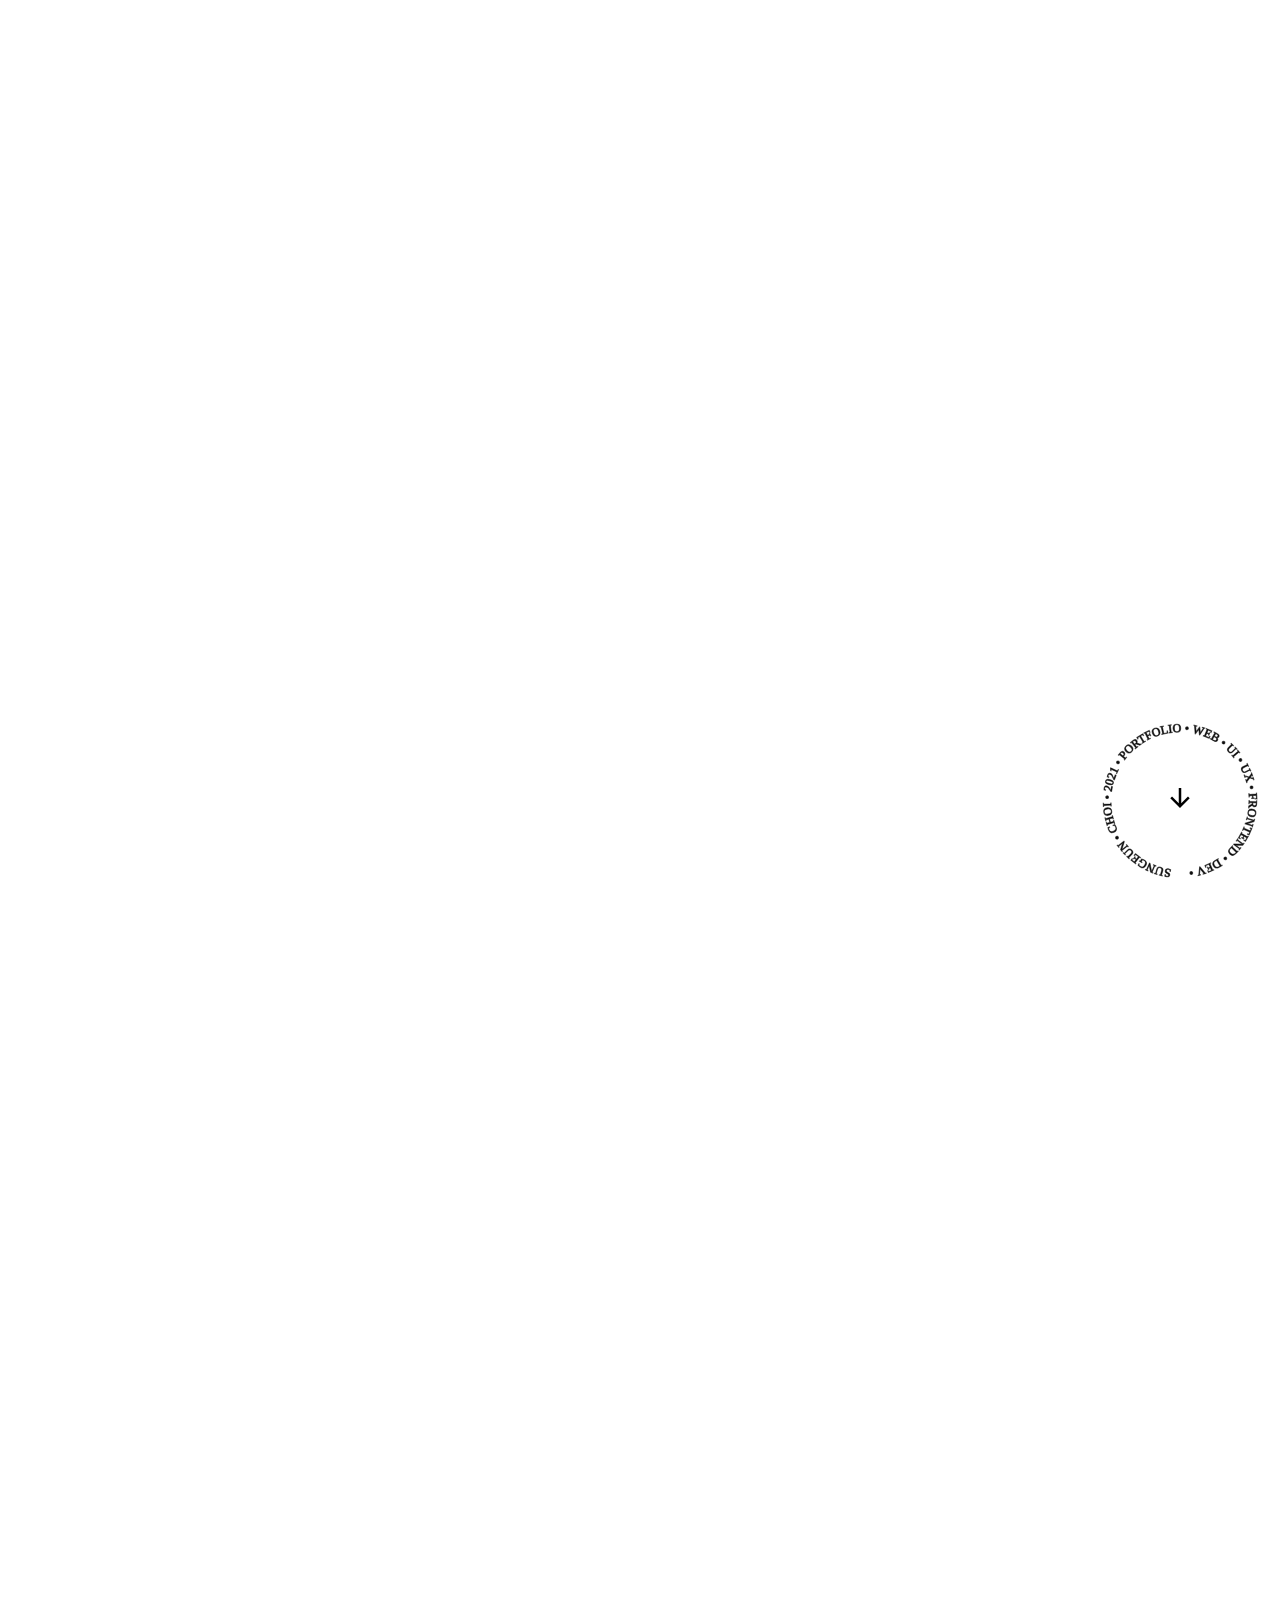
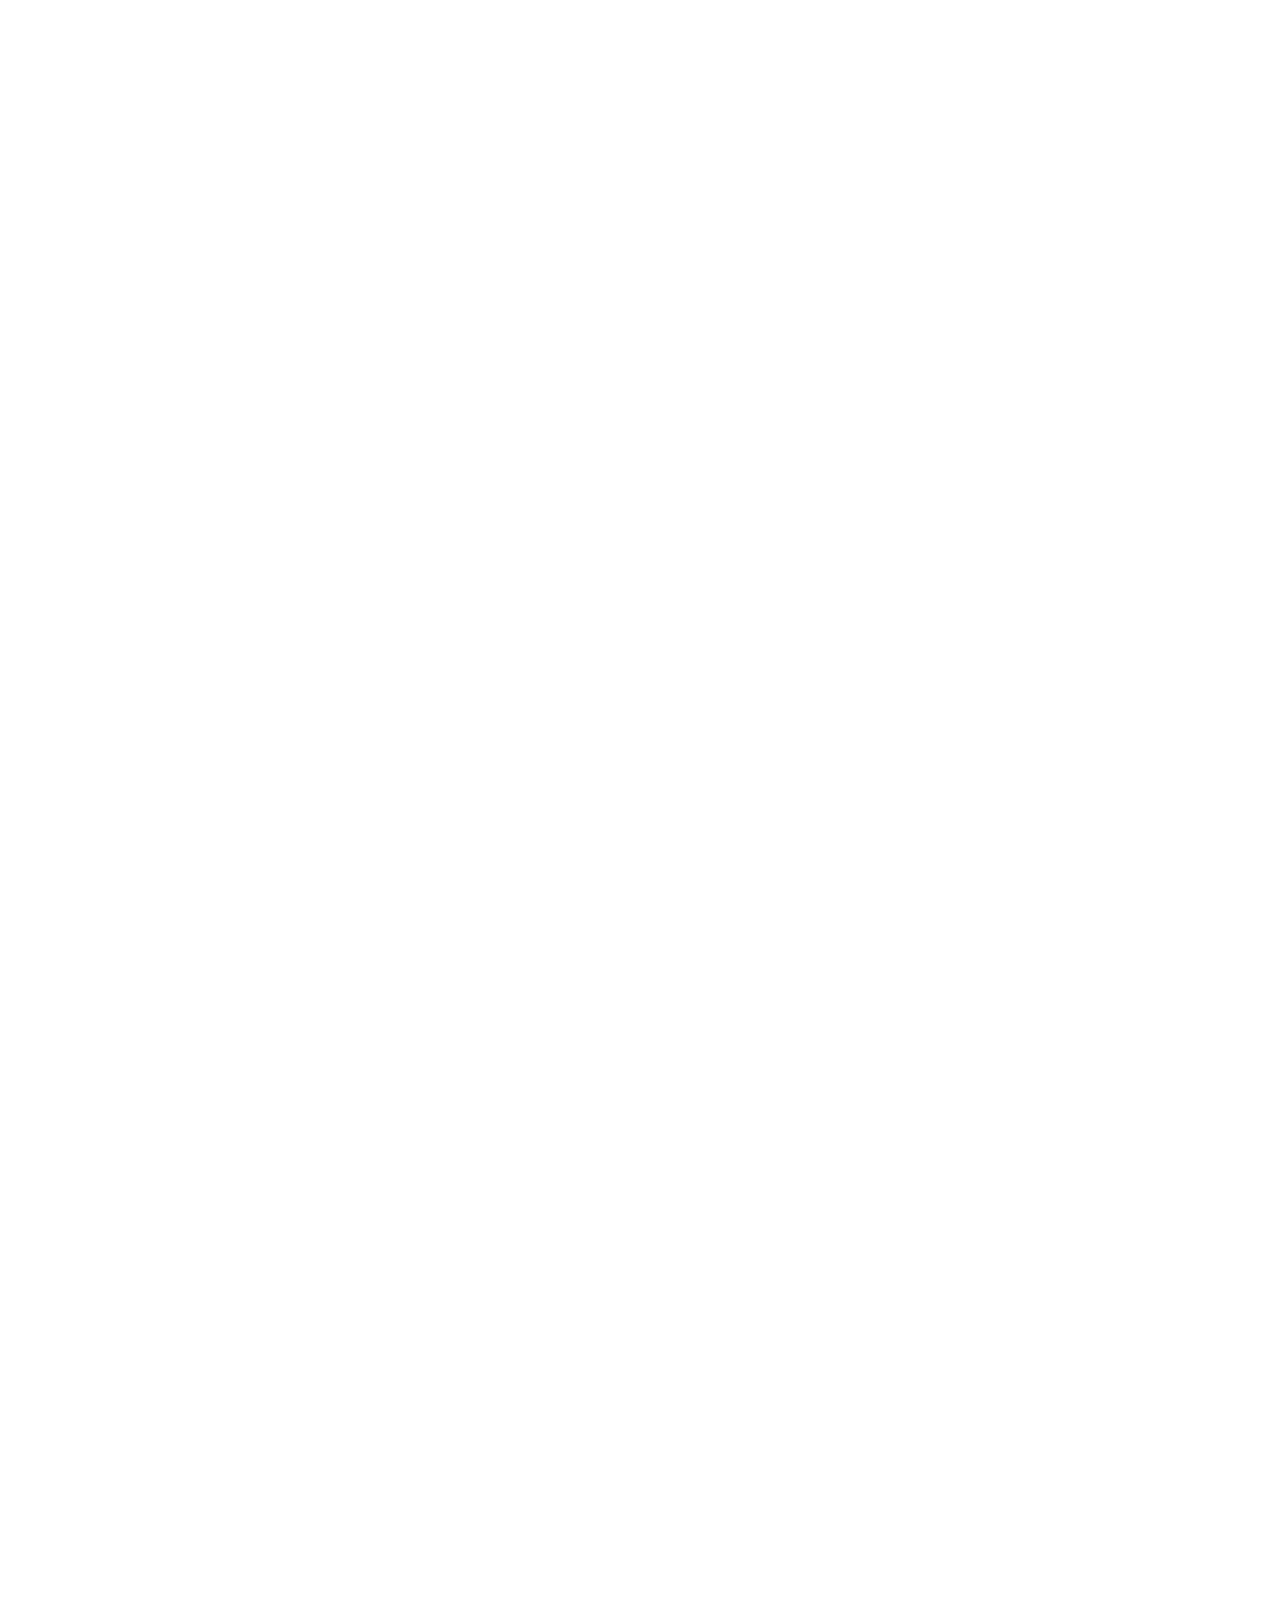
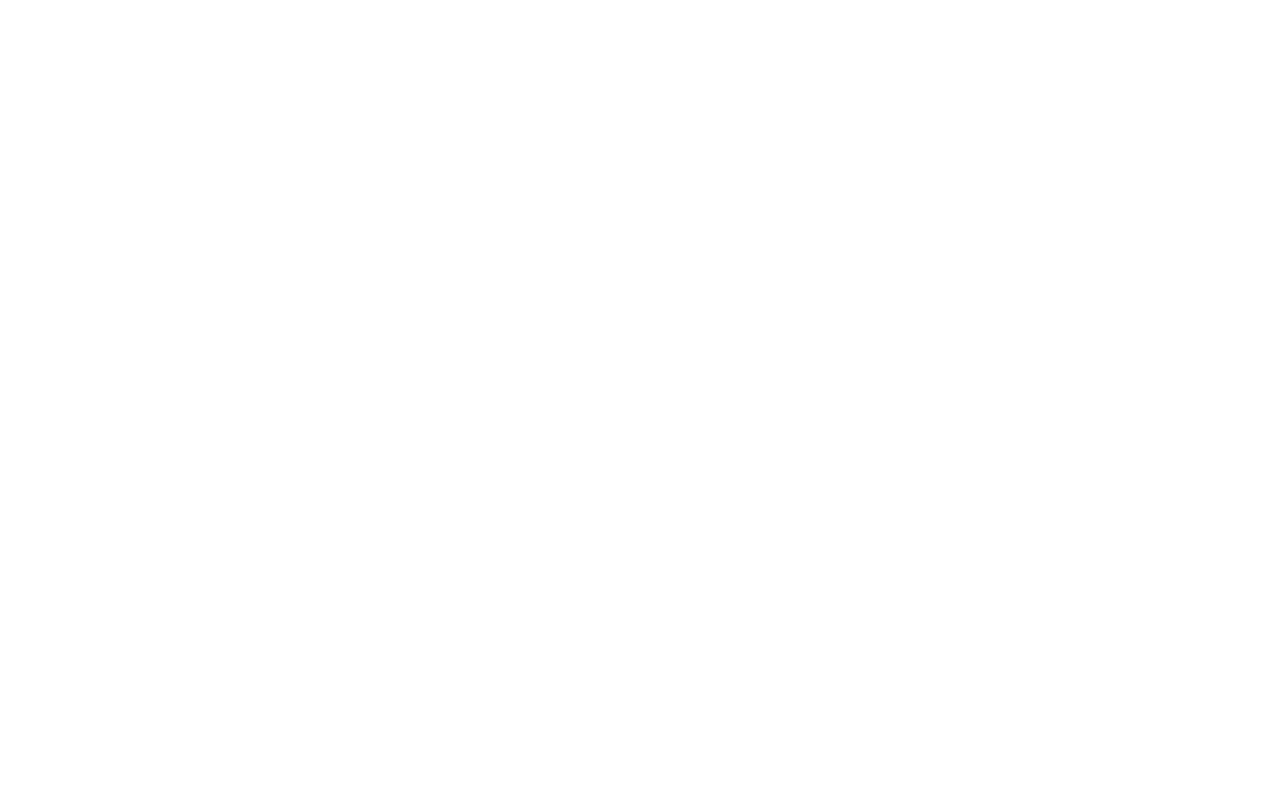
==== index.html @ 1bdd335a "밑에돌아가는화살표만" ====
<!DOCTYPE html>
<html>
    <head>
        <meta charset="UTF-8" />
        <meta name="viewport" content="width=device-width, initial-scale=1.0" />
        <title>SUNG EUN</title>
        <link rel="stylesheet" href="css/style.css" />
        <script src="https://code.jquery.com/jquery-3.4.1.js"></script>
        <script src="js/circletype.min.js"></script>
    </head>
    <body>
        <div class="circle-scroll">
            <div class="circular-text">
                <span id="rotated">
                    SUNGEUN • CHOI • 2021 • PORTFOLIO • WEB • UI • UX • FRONTEND
                    • DEV •</span>
            </div>
            <div class="arrow">
                <img class="arrow-down" src="img/arrow-down-line.svg">
            </div>
        </div>
        
    </body>
    <script>
        const circleType = new CircleType(
            document.getElementById("rotated")
        ).radius(80);

        $(window).scroll(function() {
            var offset = $(window).scrollTop();
            offset = offset * 0.4;

            $(".circular-text").css({
                "-moz-transform": "rotate(" + offset + "deg)",
                "-webkit-transform": "rotate(" + offset + "deg)",
                "-o-transform": "rotate(" + offset + "deg)",
                "-ms-transform": "rotate(" + offset + "deg)",
                transform: "rotate(" + offset + "deg)"
            });
        });
    </script>
</html>
---- css/style.css ----
html,
body {
    margin: 0;
    padding: 0;
    width: 100%;
    min-height: 4000px;
    background: #ffffff;
}

.circle-scroll {
    position: fixed;
    display: flex;
    align-items: center;
    justify-content: center;
    padding: 0;
    box-sizing: border-box;
    bottom: 20px;
    right: 70px;
}

.circular-text {
    /* transform: translate(-50%, -50%); */
    color: rgba(14, 14, 14, 1);
    font-size: 12px;
    font-family: "";
    transition: 0.7s ease-out;
    -webkit-text-stroke: 1px rgba(0, 0, 0, 0.6);
}


.arrow-down {
    position: relative;
    left: -50%;
    width: 30px;
}
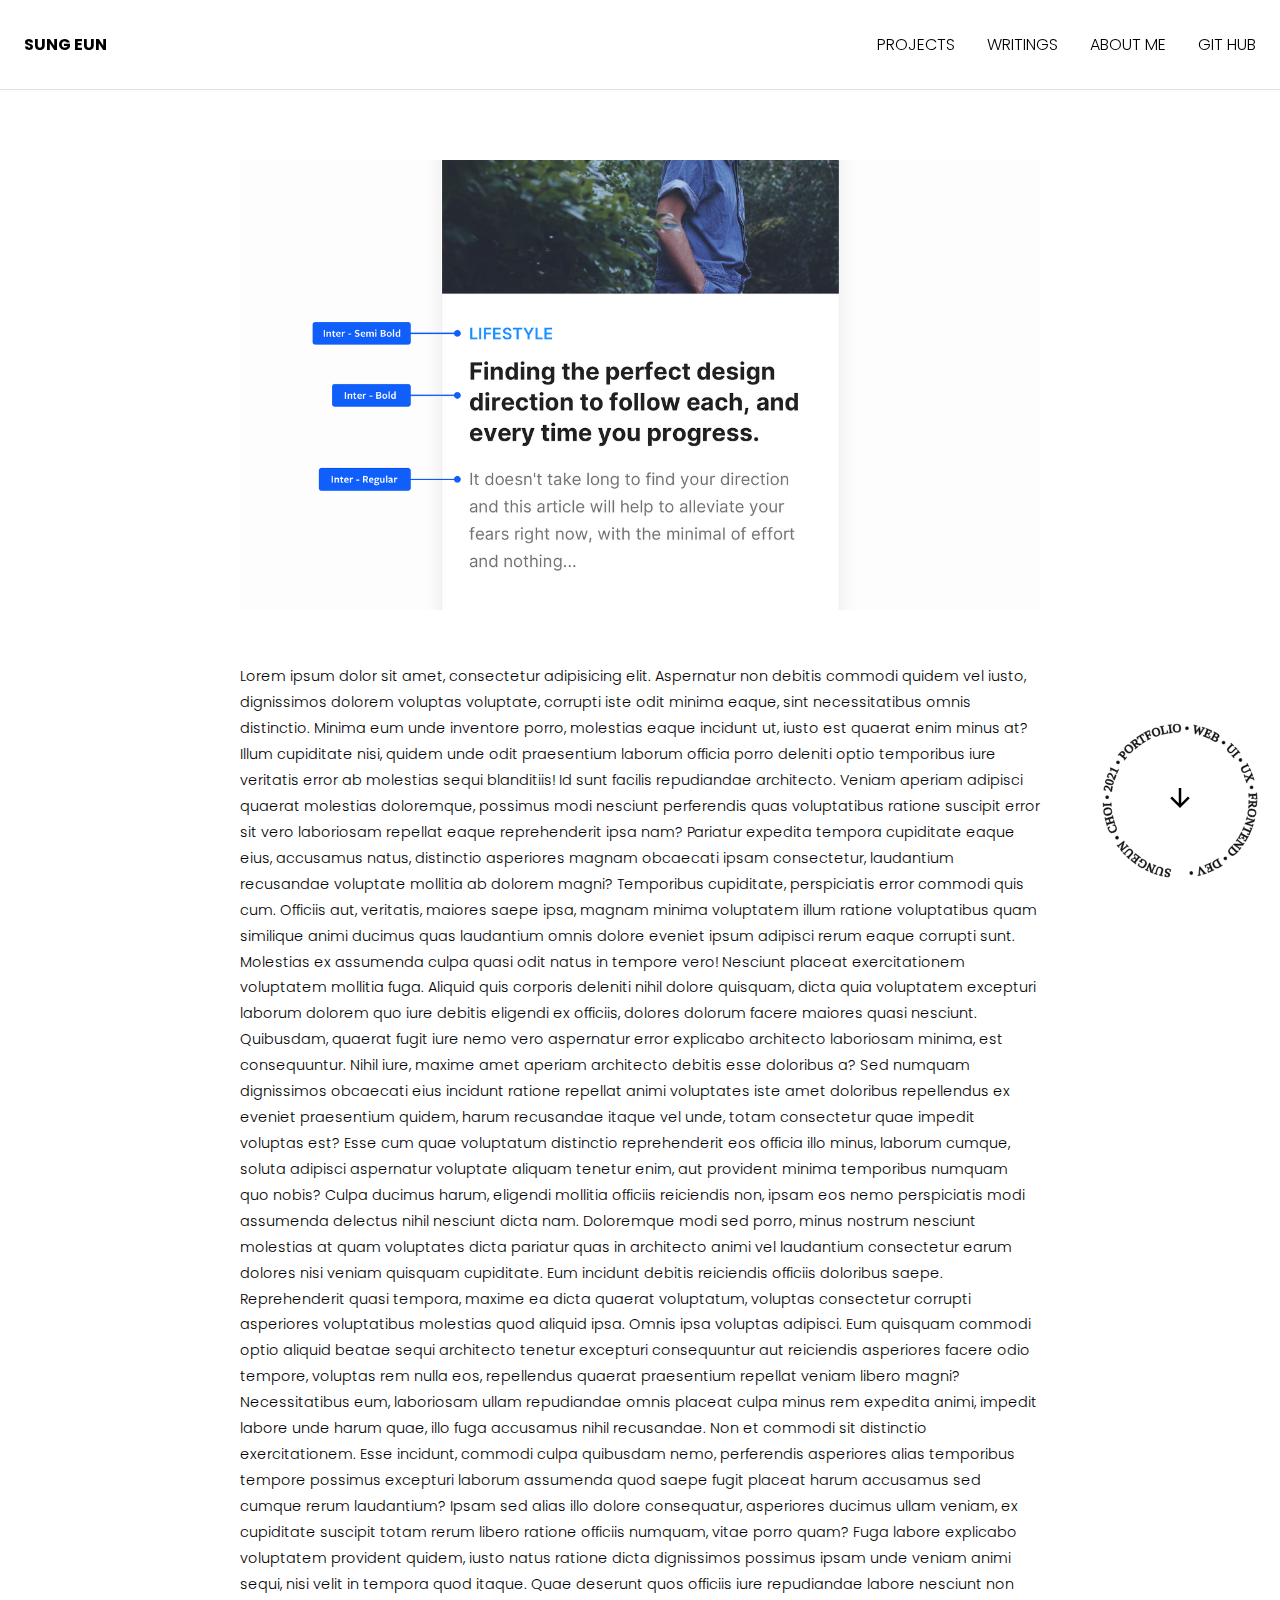
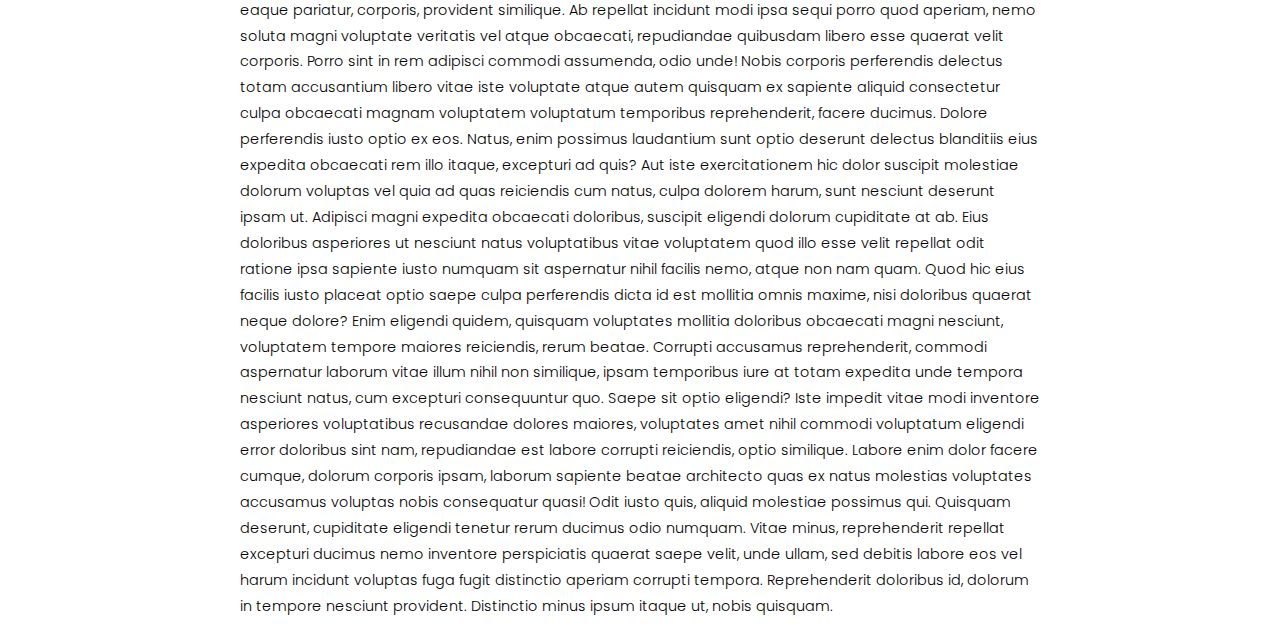
==== commit a8331cd1: "프로그래스바, js밖으로 빼기, navigation만들기" ====
--- a/index.html
+++ b/index.html
@@ -5,10 +5,39 @@
         <meta name="viewport" content="width=device-width, initial-scale=1.0" />
         <title>SUNG EUN</title>
         <link rel="stylesheet" href="css/style.css" />
+        <script src="js/circletype.min.js"></script>
         <script src="https://code.jquery.com/jquery-3.4.1.js"></script>
-        <script src="js/circletype.min.js"></script>
+        <link rel="preconnect" href="https://fonts.gstatic.com">
+        <link href="https://fonts.googleapis.com/css2?family=Noto+Sans+KR:wght@100;300;400;500;700;900&family=Poppins:wght@100;200;300;400;500;600;700;800&display=swap" rel="stylesheet">
     </head>
     <body>
+        <header class="header-nav">
+            <div class="nav-wrapper">
+                <nav class="main-nav">
+                    <div class="name-logo en">
+                        <p>SUNG EUN</p>
+                    </div>
+                    <ul class="nav-list en">
+                        <li>PROJECTS</li>
+                        <!-- <li>RESUME</li> -->
+                        <li>WRITINGS</li>
+                        <li>ABOUT ME</li>
+                        <li>GIT HUB</li>
+                    </ul>
+                </nav>
+            </div>
+            <div class="progress-container">
+                <div class="progress-bar" id="myBar"></div>
+            </div>
+        </header>  
+        
+
+        <div class="body-display-wrapper">
+            <img width="100%" src="img/Untitled.png">
+            <br><br><br>
+            <p class="en">Lorem ipsum dolor sit amet, consectetur adipisicing elit. Aspernatur non debitis commodi quidem vel iusto, dignissimos dolorem voluptas voluptate, corrupti iste odit minima eaque, sint necessitatibus omnis distinctio. Minima eum unde inventore porro, molestias eaque incidunt ut, iusto est quaerat enim minus at? Illum cupiditate nisi, quidem unde odit praesentium laborum officia porro deleniti optio temporibus iure veritatis error ab molestias sequi blanditiis! Id sunt facilis repudiandae architecto. Veniam aperiam adipisci quaerat molestias doloremque, possimus modi nesciunt perferendis quas voluptatibus ratione suscipit error sit vero laboriosam repellat eaque reprehenderit ipsa nam? Pariatur expedita tempora cupiditate eaque eius, accusamus natus, distinctio asperiores magnam obcaecati ipsam consectetur, laudantium recusandae voluptate mollitia ab dolorem magni? Temporibus cupiditate, perspiciatis error commodi quis cum. Officiis aut, veritatis, maiores saepe ipsa, magnam minima voluptatem illum ratione voluptatibus quam similique animi ducimus quas laudantium omnis dolore eveniet ipsum adipisci rerum eaque corrupti sunt. Molestias ex assumenda culpa quasi odit natus in tempore vero! Nesciunt placeat exercitationem voluptatem mollitia fuga. Aliquid quis corporis deleniti nihil dolore quisquam, dicta quia voluptatem excepturi laborum dolorem quo iure debitis eligendi ex officiis, dolores dolorum facere maiores quasi nesciunt. Quibusdam, quaerat fugit iure nemo vero aspernatur error explicabo architecto laboriosam minima, est consequuntur. Nihil iure, maxime amet aperiam architecto debitis esse doloribus a? Sed numquam dignissimos obcaecati eius incidunt ratione repellat animi voluptates iste amet doloribus repellendus ex eveniet praesentium quidem, harum recusandae itaque vel unde, totam consectetur quae impedit voluptas est? Esse cum quae voluptatum distinctio reprehenderit eos officia illo minus, laborum cumque, soluta adipisci aspernatur voluptate aliquam tenetur enim, aut provident minima temporibus numquam quo nobis? Culpa ducimus harum, eligendi mollitia officiis reiciendis non, ipsam eos nemo perspiciatis modi assumenda delectus nihil nesciunt dicta nam. Doloremque modi sed porro, minus nostrum nesciunt molestias at quam voluptates dicta pariatur quas in architecto animi vel laudantium consectetur earum dolores nisi veniam quisquam cupiditate. Eum incidunt debitis reiciendis officiis doloribus saepe. Reprehenderit quasi tempora, maxime ea dicta quaerat voluptatum, voluptas consectetur corrupti asperiores voluptatibus molestias quod aliquid ipsa. Omnis ipsa voluptas adipisci. Eum quisquam commodi optio aliquid beatae sequi architecto tenetur excepturi consequuntur aut reiciendis asperiores facere odio tempore, voluptas rem nulla eos, repellendus quaerat praesentium repellat veniam libero magni? Necessitatibus eum, laboriosam ullam repudiandae omnis placeat culpa minus rem expedita animi, impedit labore unde harum quae, illo fuga accusamus nihil recusandae. Non et commodi sit distinctio exercitationem. Esse incidunt, commodi culpa quibusdam nemo, perferendis asperiores alias temporibus tempore possimus excepturi laborum assumenda quod saepe fugit placeat harum accusamus sed cumque rerum laudantium? Ipsam sed alias illo dolore consequatur, asperiores ducimus ullam veniam, ex cupiditate suscipit totam rerum libero ratione officiis numquam, vitae porro quam? Fuga labore explicabo voluptatem provident quidem, iusto natus ratione dicta dignissimos possimus ipsam unde veniam animi sequi, nisi velit in tempora quod itaque. Quae deserunt quos officiis iure repudiandae labore nesciunt non eaque pariatur, corporis, provident similique. Ab repellat incidunt modi ipsa sequi porro quod aperiam, nemo soluta magni voluptate veritatis vel atque obcaecati, repudiandae quibusdam libero esse quaerat velit corporis. Porro sint in rem adipisci commodi assumenda, odio unde! Nobis corporis perferendis delectus totam accusantium libero vitae iste voluptate atque autem quisquam ex sapiente aliquid consectetur culpa obcaecati magnam voluptatem voluptatum temporibus reprehenderit, facere ducimus. Dolore perferendis iusto optio ex eos. Natus, enim possimus laudantium sunt optio deserunt delectus blanditiis eius expedita obcaecati rem illo itaque, excepturi ad quis? Aut iste exercitationem hic dolor suscipit molestiae dolorum voluptas vel quia ad quas reiciendis cum natus, culpa dolorem harum, sunt nesciunt deserunt ipsam ut. Adipisci magni expedita obcaecati doloribus, suscipit eligendi dolorum cupiditate at ab. Eius doloribus asperiores ut nesciunt natus voluptatibus vitae voluptatem quod illo esse velit repellat odit ratione ipsa sapiente iusto numquam sit aspernatur nihil facilis nemo, atque non nam quam. Quod hic eius facilis iusto placeat optio saepe culpa perferendis dicta id est mollitia omnis maxime, nisi doloribus quaerat neque dolore? Enim eligendi quidem, quisquam voluptates mollitia doloribus obcaecati magni nesciunt, voluptatem tempore maiores reiciendis, rerum beatae. Corrupti accusamus reprehenderit, commodi aspernatur laborum vitae illum nihil non similique, ipsam temporibus iure at totam expedita unde tempora nesciunt natus, cum excepturi consequuntur quo. Saepe sit optio eligendi? Iste impedit vitae modi inventore asperiores voluptatibus recusandae dolores maiores, voluptates amet nihil commodi voluptatum eligendi error doloribus sint nam, repudiandae est labore corrupti reiciendis, optio similique. Labore enim dolor facere cumque, dolorum corporis ipsam, laborum sapiente beatae architecto quas ex natus molestias voluptates accusamus voluptas nobis consequatur quasi! Odit iusto quis, aliquid molestiae possimus qui. Quisquam deserunt, cupiditate eligendi tenetur rerum ducimus odio numquam. Vitae minus, reprehenderit repellat excepturi ducimus nemo inventore perspiciatis quaerat saepe velit, unde ullam, sed debitis labore eos vel harum incidunt voluptas fuga fugit distinctio aperiam corrupti tempora. Reprehenderit doloribus id, dolorum in tempore nesciunt provident. Distinctio minus ipsum itaque ut, nobis quisquam.</p>
+        </div>
+        
         <div class="circle-scroll">
             <div class="circular-text">
                 <span id="rotated">
@@ -21,22 +50,7 @@
         </div>
         
     </body>
-    <script>
-        const circleType = new CircleType(
-            document.getElementById("rotated")
-        ).radius(80);
-
-        $(window).scroll(function() {
-            var offset = $(window).scrollTop();
-            offset = offset * 0.4;
-
-            $(".circular-text").css({
-                "-moz-transform": "rotate(" + offset + "deg)",
-                "-webkit-transform": "rotate(" + offset + "deg)",
-                "-o-transform": "rotate(" + offset + "deg)",
-                "-ms-transform": "rotate(" + offset + "deg)",
-                transform: "rotate(" + offset + "deg)"
-            });
-        });
-    </script>
+    
+    <script src="js/circlearrow.js"></script> 
+    <script src="js/component.js"></script>
 </html>
--- a/css/style.css
+++ b/css/style.css
@@ -3,9 +3,12 @@
     margin: 0;
     padding: 0;
     width: 100%;
-    min-height: 4000px;
     background: #ffffff;
+    box-sizing: border-box;
 }
+
+.kr{font-family: 'Noto Sans KR', -apple-system, BlinkMacSystemFont, 'Segoe UI', Roboto, Oxygen, Ubuntu, Cantarell, 'Open Sans', 'Helvetica Neue', sans-serif;}
+.en{font-family: 'Poppins', -apple-system, BlinkMacSystemFont, 'Segoe UI', Roboto, Oxygen, Ubuntu, Cantarell, 'Open Sans', 'Helvetica Neue', sans-serif;}
 
 .circle-scroll {
     position: fixed;
@@ -33,3 +36,66 @@
     left: -50%;
     width: 30px;
 }
+
+.main-nav {
+    margin: 0;
+    padding: 0;
+    display: flex;
+    justify-content: space-between;
+}
+
+.nav-list {
+    display: flex;
+    list-style-type: none;
+}
+
+.nav-list > li {
+    padding-left: 2em;
+    font-weight: 300;
+}
+
+.header-nav {
+    position: fixed;
+    top: 0;
+    right: 0;
+    width: 100%;
+    background-color: rgba(255, 255, 255, 0.6);
+}
+
+.nav-wrapper {
+    box-sizing: border-box;
+    width: 100%;
+    padding: 1em 1.5em 1em 1.5em;
+    /* border: 1px solid red; */
+    margin: 0 auto;
+}
+
+.name-logo {
+    font-weight: 700;
+}
+
+.progress-container {
+    width: 100%;
+    height: 1px;
+    background: #E2E2E2;
+  }
+  
+.progress-bar {
+    height: 2px;
+    background: #2F2F40;
+    width: 0%;
+    z-index: 1;
+}
+
+.body-display-wrapper {
+    padding-top: 10em;
+    max-width: 800px;
+    /* border: 1px solid red; */
+    margin: 0 auto;
+}
+
+.body-display-wrapper p {
+    line-height: 1.8;
+    font-size: 0.9em;
+    font-weight: 300;
+}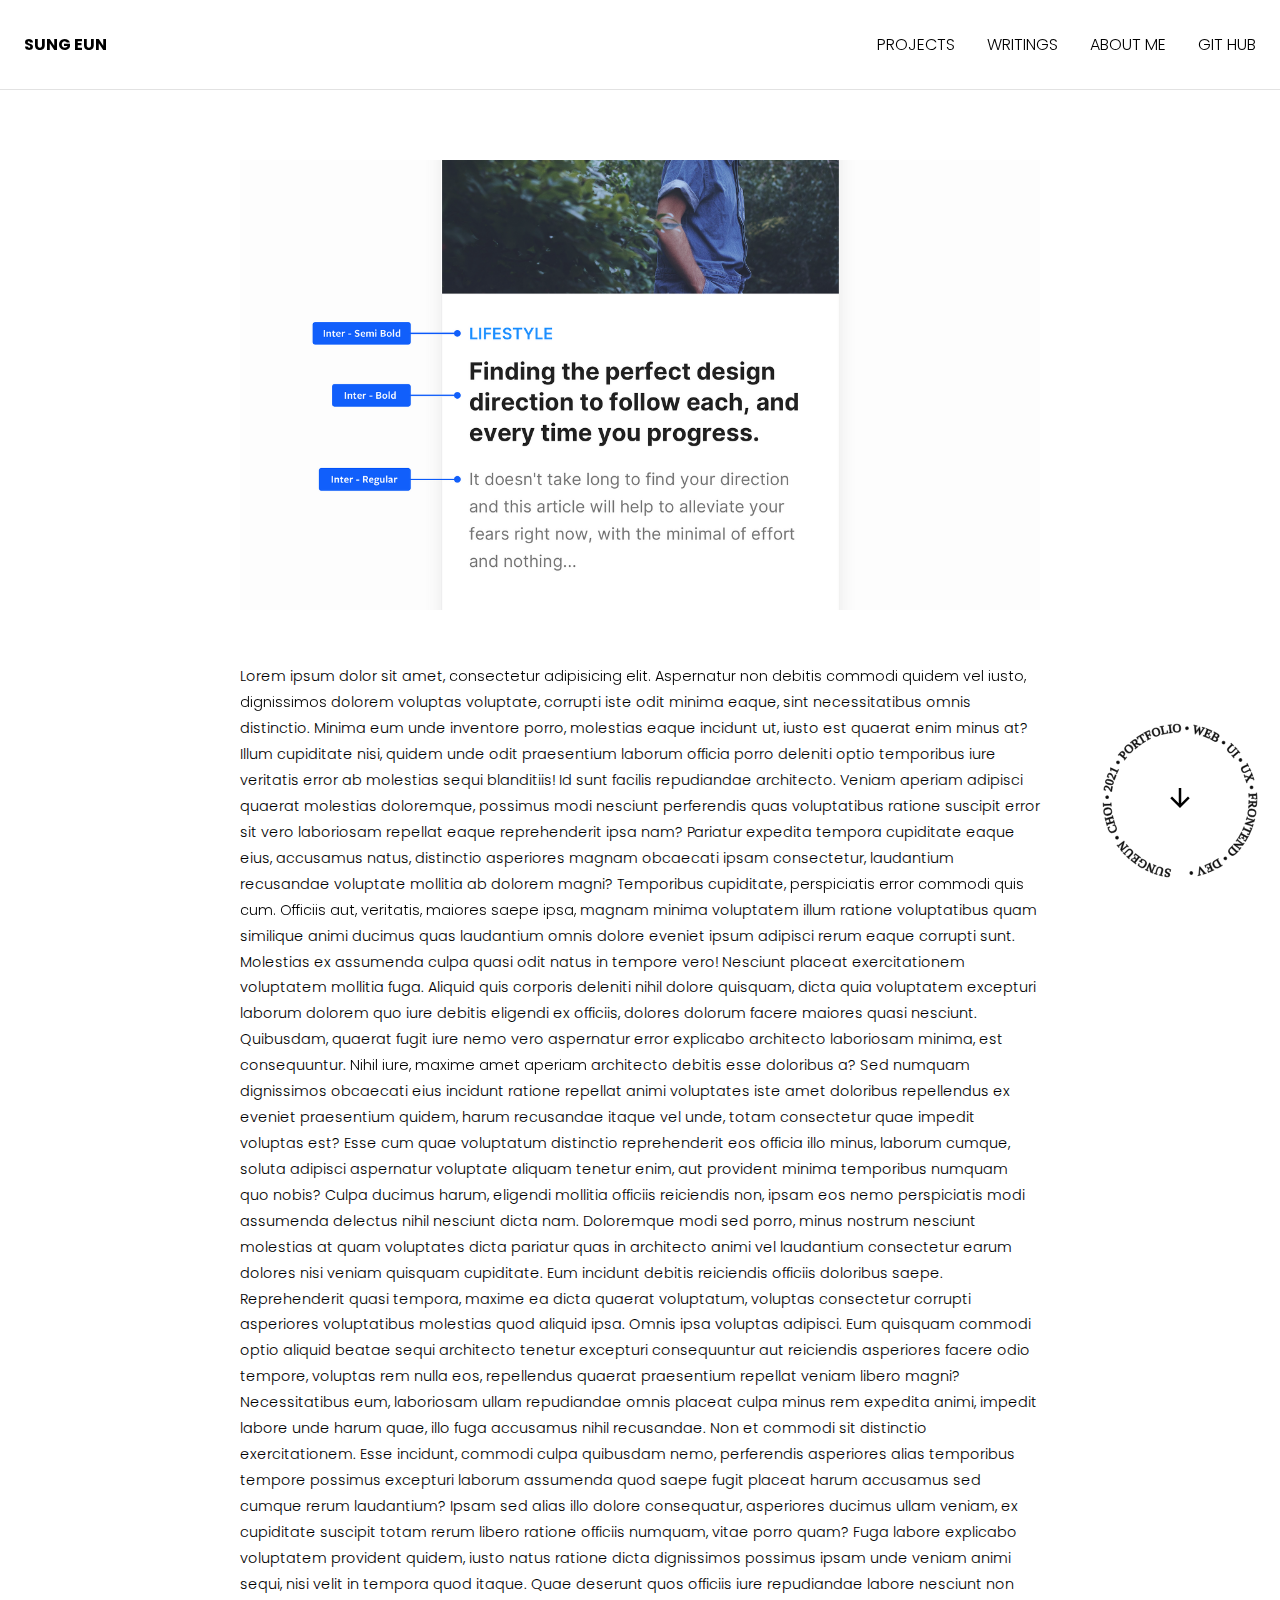
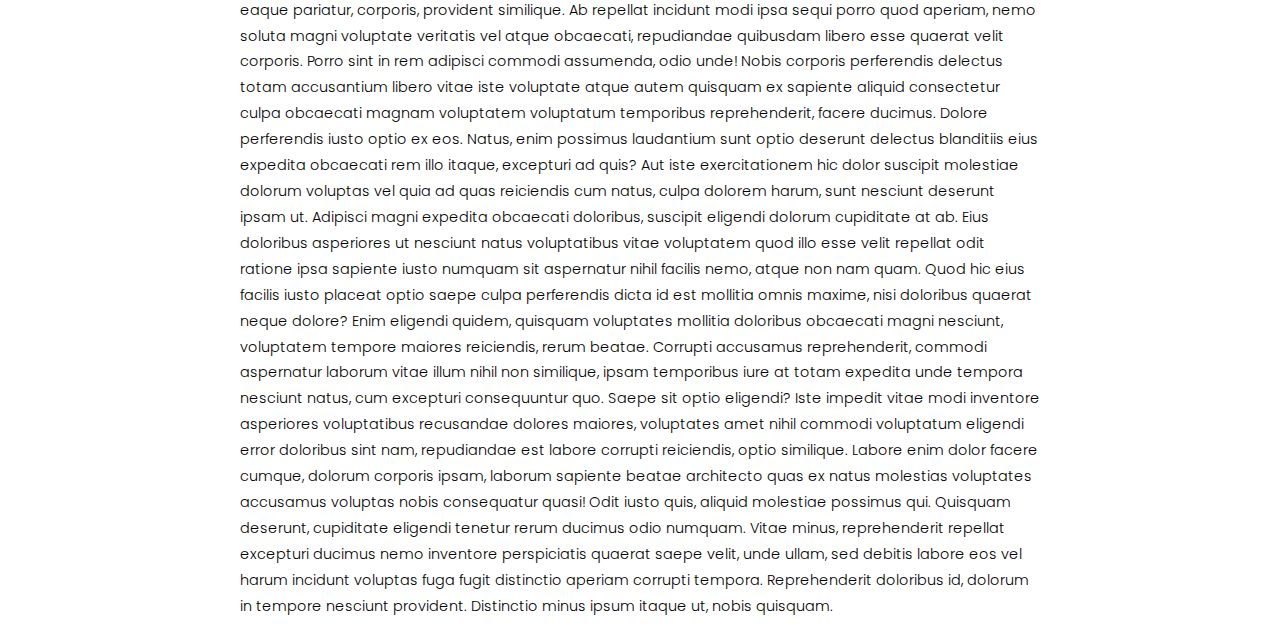
==== commit 5e93857f: "스크롤하면 하이라이트 생김" ====
--- a/index.html
+++ b/index.html
@@ -5,10 +5,9 @@
         <meta name="viewport" content="width=device-width, initial-scale=1.0" />
         <title>SUNG EUN</title>
         <link rel="stylesheet" href="css/style.css" />
-        <script src="js/circletype.min.js"></script>
-        <script src="https://code.jquery.com/jquery-3.4.1.js"></script>
         <link rel="preconnect" href="https://fonts.gstatic.com">
         <link href="https://fonts.googleapis.com/css2?family=Noto+Sans+KR:wght@100;300;400;500;700;900&family=Poppins:wght@100;200;300;400;500;600;700;800&display=swap" rel="stylesheet">
+        <script src="js/circletype.min.js"></script>
     </head>
     <body>
         <header class="header-nav">
@@ -35,7 +34,7 @@
         <div class="body-display-wrapper">
             <img width="100%" src="img/Untitled.png">
             <br><br><br>
-            <p class="en">Lorem ipsum dolor sit amet, consectetur adipisicing elit. Aspernatur non debitis commodi quidem vel iusto, dignissimos dolorem voluptas voluptate, corrupti iste odit minima eaque, sint necessitatibus omnis distinctio. Minima eum unde inventore porro, molestias eaque incidunt ut, iusto est quaerat enim minus at? Illum cupiditate nisi, quidem unde odit praesentium laborum officia porro deleniti optio temporibus iure veritatis error ab molestias sequi blanditiis! Id sunt facilis repudiandae architecto. Veniam aperiam adipisci quaerat molestias doloremque, possimus modi nesciunt perferendis quas voluptatibus ratione suscipit error sit vero laboriosam repellat eaque reprehenderit ipsa nam? Pariatur expedita tempora cupiditate eaque eius, accusamus natus, distinctio asperiores magnam obcaecati ipsam consectetur, laudantium recusandae voluptate mollitia ab dolorem magni? Temporibus cupiditate, perspiciatis error commodi quis cum. Officiis aut, veritatis, maiores saepe ipsa, magnam minima voluptatem illum ratione voluptatibus quam similique animi ducimus quas laudantium omnis dolore eveniet ipsum adipisci rerum eaque corrupti sunt. Molestias ex assumenda culpa quasi odit natus in tempore vero! Nesciunt placeat exercitationem voluptatem mollitia fuga. Aliquid quis corporis deleniti nihil dolore quisquam, dicta quia voluptatem excepturi laborum dolorem quo iure debitis eligendi ex officiis, dolores dolorum facere maiores quasi nesciunt. Quibusdam, quaerat fugit iure nemo vero aspernatur error explicabo architecto laboriosam minima, est consequuntur. Nihil iure, maxime amet aperiam architecto debitis esse doloribus a? Sed numquam dignissimos obcaecati eius incidunt ratione repellat animi voluptates iste amet doloribus repellendus ex eveniet praesentium quidem, harum recusandae itaque vel unde, totam consectetur quae impedit voluptas est? Esse cum quae voluptatum distinctio reprehenderit eos officia illo minus, laborum cumque, soluta adipisci aspernatur voluptate aliquam tenetur enim, aut provident minima temporibus numquam quo nobis? Culpa ducimus harum, eligendi mollitia officiis reiciendis non, ipsam eos nemo perspiciatis modi assumenda delectus nihil nesciunt dicta nam. Doloremque modi sed porro, minus nostrum nesciunt molestias at quam voluptates dicta pariatur quas in architecto animi vel laudantium consectetur earum dolores nisi veniam quisquam cupiditate. Eum incidunt debitis reiciendis officiis doloribus saepe. Reprehenderit quasi tempora, maxime ea dicta quaerat voluptatum, voluptas consectetur corrupti asperiores voluptatibus molestias quod aliquid ipsa. Omnis ipsa voluptas adipisci. Eum quisquam commodi optio aliquid beatae sequi architecto tenetur excepturi consequuntur aut reiciendis asperiores facere odio tempore, voluptas rem nulla eos, repellendus quaerat praesentium repellat veniam libero magni? Necessitatibus eum, laboriosam ullam repudiandae omnis placeat culpa minus rem expedita animi, impedit labore unde harum quae, illo fuga accusamus nihil recusandae. Non et commodi sit distinctio exercitationem. Esse incidunt, commodi culpa quibusdam nemo, perferendis asperiores alias temporibus tempore possimus excepturi laborum assumenda quod saepe fugit placeat harum accusamus sed cumque rerum laudantium? Ipsam sed alias illo dolore consequatur, asperiores ducimus ullam veniam, ex cupiditate suscipit totam rerum libero ratione officiis numquam, vitae porro quam? Fuga labore explicabo voluptatem provident quidem, iusto natus ratione dicta dignissimos possimus ipsam unde veniam animi sequi, nisi velit in tempora quod itaque. Quae deserunt quos officiis iure repudiandae labore nesciunt non eaque pariatur, corporis, provident similique. Ab repellat incidunt modi ipsa sequi porro quod aperiam, nemo soluta magni voluptate veritatis vel atque obcaecati, repudiandae quibusdam libero esse quaerat velit corporis. Porro sint in rem adipisci commodi assumenda, odio unde! Nobis corporis perferendis delectus totam accusantium libero vitae iste voluptate atque autem quisquam ex sapiente aliquid consectetur culpa obcaecati magnam voluptatem voluptatum temporibus reprehenderit, facere ducimus. Dolore perferendis iusto optio ex eos. Natus, enim possimus laudantium sunt optio deserunt delectus blanditiis eius expedita obcaecati rem illo itaque, excepturi ad quis? Aut iste exercitationem hic dolor suscipit molestiae dolorum voluptas vel quia ad quas reiciendis cum natus, culpa dolorem harum, sunt nesciunt deserunt ipsam ut. Adipisci magni expedita obcaecati doloribus, suscipit eligendi dolorum cupiditate at ab. Eius doloribus asperiores ut nesciunt natus voluptatibus vitae voluptatem quod illo esse velit repellat odit ratione ipsa sapiente iusto numquam sit aspernatur nihil facilis nemo, atque non nam quam. Quod hic eius facilis iusto placeat optio saepe culpa perferendis dicta id est mollitia omnis maxime, nisi doloribus quaerat neque dolore? Enim eligendi quidem, quisquam voluptates mollitia doloribus obcaecati magni nesciunt, voluptatem tempore maiores reiciendis, rerum beatae. Corrupti accusamus reprehenderit, commodi aspernatur laborum vitae illum nihil non similique, ipsam temporibus iure at totam expedita unde tempora nesciunt natus, cum excepturi consequuntur quo. Saepe sit optio eligendi? Iste impedit vitae modi inventore asperiores voluptatibus recusandae dolores maiores, voluptates amet nihil commodi voluptatum eligendi error doloribus sint nam, repudiandae est labore corrupti reiciendis, optio similique. Labore enim dolor facere cumque, dolorum corporis ipsam, laborum sapiente beatae architecto quas ex natus molestias voluptates accusamus voluptas nobis consequatur quasi! Odit iusto quis, aliquid molestiae possimus qui. Quisquam deserunt, cupiditate eligendi tenetur rerum ducimus odio numquam. Vitae minus, reprehenderit repellat excepturi ducimus nemo inventore perspiciatis quaerat saepe velit, unde ullam, sed debitis labore eos vel harum incidunt voluptas fuga fugit distinctio aperiam corrupti tempora. Reprehenderit doloribus id, dolorum in tempore nesciunt provident. Distinctio minus ipsum itaque ut, nobis quisquam.</p>
+            <p class="en">Lorem ipsum dolor sit amet, <span class="highlight">consectetur adipisicing elit. Aspernatur non debitis commodi quidem vel iusto, dignissimos</span> dolorem voluptas voluptate, corrupti iste odit minima eaque, sint necessitatibus omnis distinctio. Minima eum unde inventore porro, molestias eaque incidunt ut, iusto est quaerat enim minus at? Illum cupiditate nisi, quidem unde odit praesentium laborum officia porro deleniti optio temporibus iure veritatis error ab molestias sequi blanditiis! Id sunt facilis repudiandae architecto. Veniam aperiam adipisci quaerat molestias doloremque, possimus modi nesciunt perferendis quas voluptatibus ratione suscipit error sit vero laboriosam repellat eaque reprehenderit ipsa nam? Pariatur expedita tempora cupiditate eaque eius, accusamus natus, distinctio asperiores magnam obcaecati ipsam consectetur, laudantium recusandae voluptate mollitia ab dolorem magni? Temporibus cupiditate, <span class="highlight">perspiciatis error commodi quis cum. Officiis aut, veritatis, maiores saepe ipsa,</span> magnam minima voluptatem illum ratione voluptatibus quam similique animi ducimus quas laudantium omnis dolore eveniet ipsum adipisci rerum eaque corrupti sunt. Molestias ex assumenda culpa quasi odit natus in tempore vero! Nesciunt placeat exercitationem voluptatem mollitia fuga. Aliquid quis corporis deleniti nihil dolore quisquam, dicta quia voluptatem excepturi laborum dolorem quo iure debitis eligendi ex officiis, dolores dolorum facere maiores quasi nesciunt. Quibusdam, quaerat fugit iure nemo vero aspernatur error explicabo architecto laboriosam minima, est consequuntur. <span class="highlight">Nihil iure, maxime amet aperiam </span>architecto debitis esse doloribus a? Sed numquam dignissimos obcaecati eius incidunt ratione repellat animi voluptates iste amet doloribus repellendus ex eveniet praesentium quidem, harum recusandae itaque vel unde, totam consectetur quae impedit voluptas est? Esse cum quae voluptatum distinctio reprehenderit eos officia illo minus, laborum cumque, soluta adipisci aspernatur voluptate aliquam tenetur enim, aut provident minima temporibus numquam quo nobis? Culpa ducimus harum, eligendi mollitia officiis reiciendis non, ipsam eos nemo perspiciatis modi assumenda delectus nihil nesciunt dicta nam. Doloremque modi sed porro, minus nostrum nesciunt molestias at quam voluptates dicta pariatur quas in architecto animi vel laudantium consectetur earum dolores nisi veniam quisquam cupiditate. Eum incidunt debitis reiciendis officiis doloribus saepe. Reprehenderit quasi tempora, maxime ea dicta quaerat voluptatum, voluptas consectetur corrupti asperiores voluptatibus molestias quod aliquid ipsa. Omnis ipsa voluptas adipisci. Eum quisquam commodi optio aliquid beatae sequi architecto tenetur excepturi consequuntur aut reiciendis asperiores facere odio tempore, voluptas rem nulla eos, repellendus quaerat praesentium repellat veniam libero magni? Necessitatibus eum, laboriosam ullam repudiandae omnis placeat culpa minus rem expedita animi, impedit labore unde harum quae, illo fuga accusamus nihil recusandae. Non et commodi sit distinctio exercitationem. Esse incidunt, commodi culpa quibusdam nemo, perferendis asperiores alias temporibus tempore possimus excepturi laborum assumenda quod saepe fugit placeat harum accusamus sed cumque rerum laudantium? Ipsam sed alias illo dolore consequatur, asperiores ducimus ullam veniam, ex cupiditate suscipit totam rerum libero ratione officiis numquam, vitae porro quam? Fuga labore explicabo voluptatem provident quidem, iusto natus ratione dicta dignissimos possimus ipsam unde veniam animi sequi, nisi velit in tempora quod itaque. Quae deserunt quos officiis iure repudiandae labore nesciunt non eaque pariatur, corporis, provident similique. Ab repellat incidunt modi ipsa sequi porro quod aperiam, nemo soluta magni voluptate veritatis vel atque obcaecati, repudiandae quibusdam libero esse quaerat velit corporis. Porro sint in rem adipisci commodi assumenda, odio unde! Nobis corporis perferendis delectus totam accusantium libero vitae iste voluptate atque autem quisquam ex sapiente aliquid consectetur culpa obcaecati magnam voluptatem voluptatum temporibus reprehenderit, facere ducimus. Dolore perferendis iusto optio ex eos. Natus, enim possimus laudantium sunt optio deserunt delectus blanditiis eius expedita obcaecati rem illo itaque, excepturi ad quis? Aut iste exercitationem hic dolor suscipit molestiae dolorum voluptas vel quia ad quas reiciendis cum natus, culpa dolorem harum, sunt nesciunt deserunt ipsam ut. Adipisci magni expedita obcaecati doloribus, suscipit eligendi dolorum cupiditate at ab. Eius doloribus asperiores ut nesciunt natus voluptatibus vitae voluptatem quod illo esse velit repellat odit ratione ipsa sapiente iusto numquam sit aspernatur nihil facilis nemo, atque non nam quam. Quod hic eius facilis iusto placeat optio saepe culpa perferendis dicta id est mollitia omnis maxime, nisi doloribus quaerat neque dolore? Enim eligendi quidem, quisquam voluptates mollitia doloribus obcaecati magni nesciunt, <span class="highlight">voluptatem tempore maiores reiciendis, rerum beatae. Corrupti accusamus reprehenderit, commodi aspernatur laborum vitae illum nihil non similique, ipsam temporibus iure at totam</span> expedita unde tempora nesciunt natus, cum excepturi consequuntur quo. Saepe sit optio eligendi? Iste impedit vitae modi inventore asperiores voluptatibus recusandae dolores maiores, voluptates amet nihil commodi voluptatum eligendi error doloribus sint nam, repudiandae est labore corrupti reiciendis, optio similique. Labore enim dolor facere cumque, dolorum corporis ipsam, laborum sapiente beatae architecto quas ex natus molestias voluptates accusamus voluptas nobis consequatur quasi! Odit iusto quis, aliquid molestiae possimus qui. Quisquam deserunt, cupiditate eligendi tenetur rerum ducimus odio numquam. Vitae minus, reprehenderit repellat excepturi ducimus nemo inventore perspiciatis quaerat saepe velit, unde ullam, sed debitis labore eos vel harum incidunt voluptas fuga fugit distinctio aperiam corrupti tempora. Reprehenderit doloribus id, dolorum in tempore nesciunt provident. Distinctio minus ipsum itaque ut, nobis quisquam.</p>
         </div>
         
         <div class="circle-scroll">
@@ -44,13 +43,13 @@
                     SUNGEUN • CHOI • 2021 • PORTFOLIO • WEB • UI • UX • FRONTEND
                     • DEV •</span>
             </div>
-            <div class="arrow">
+            <div class="circle-arrow">
                 <img class="arrow-down" src="img/arrow-down-line.svg">
             </div>
         </div>
         
     </body>
-    
+    <script src="https://code.jquery.com/jquery-3.4.1.js"></script>
     <script src="js/circlearrow.js"></script> 
     <script src="js/component.js"></script>
 </html>
--- a/css/style.css
+++ b/css/style.css
@@ -1,4 +1,31 @@
-html,
+:root {
+    --primary-black: #555555;
+    --secondary-black: #868686;
+    --tertiary-black: #aaaaaa;
+    --primary-text: #111111;
+
+
+    --highlight-main: #9EEBCF;
+    --highlight-walker: #5AD1FF60;
+    --highlight-up: #58CCD560;
+    --highlight-REI: #FABB5460;
+    --highlight-cook-fresh: #CFEB6860;
+    --highlight-THD: #FDAA7560;
+    --highlight-eatxplore: #F9CB4260;
+    --highlight-thriller: #BB142215;
+    --highlight-photos: #1A73E825;
+    --highlight-google: #366FF225;
+    --highlight-about: #9EEBCF60;
+
+    --THD-color:#F96302;
+    --eatxplore-color:#F9CB42;
+    --walker-color:#5AD1FF;
+    --about-color: #44DCC4;
+    --cookfresh-color: #CFEB68;
+    --photos-color:#1A73E8;
+    --google-color:#366FF2;
+}
+
 body {
     margin: 0;
     padding: 0;
@@ -98,4 +125,26 @@
     line-height: 1.8;
     font-size: 0.9em;
     font-weight: 300;
+}
+
+/* Highlight Text & Animation*/
+
+.highlight {
+    position: relative;
+    background-origin: 0;
+    background-size: 200% 100%;
+    background-repeat: repeat-x;
+    background-position: 0 100%;
+    transition: background-position 0.8s ease-out;
+    padding: 4px 0px;
+  }
+  
+  .highlight.shown {
+    position: relative;
+    background-origin: 0;
+    background-size: 200% 100%;
+    background-repeat: repeat-x;
+    background-position: -100% 100%;
+    transition: background-position 0.8s ease-out;
+    background-image: linear-gradient(to right, transparent 50%, var(--highlight-walker) 50%);
 }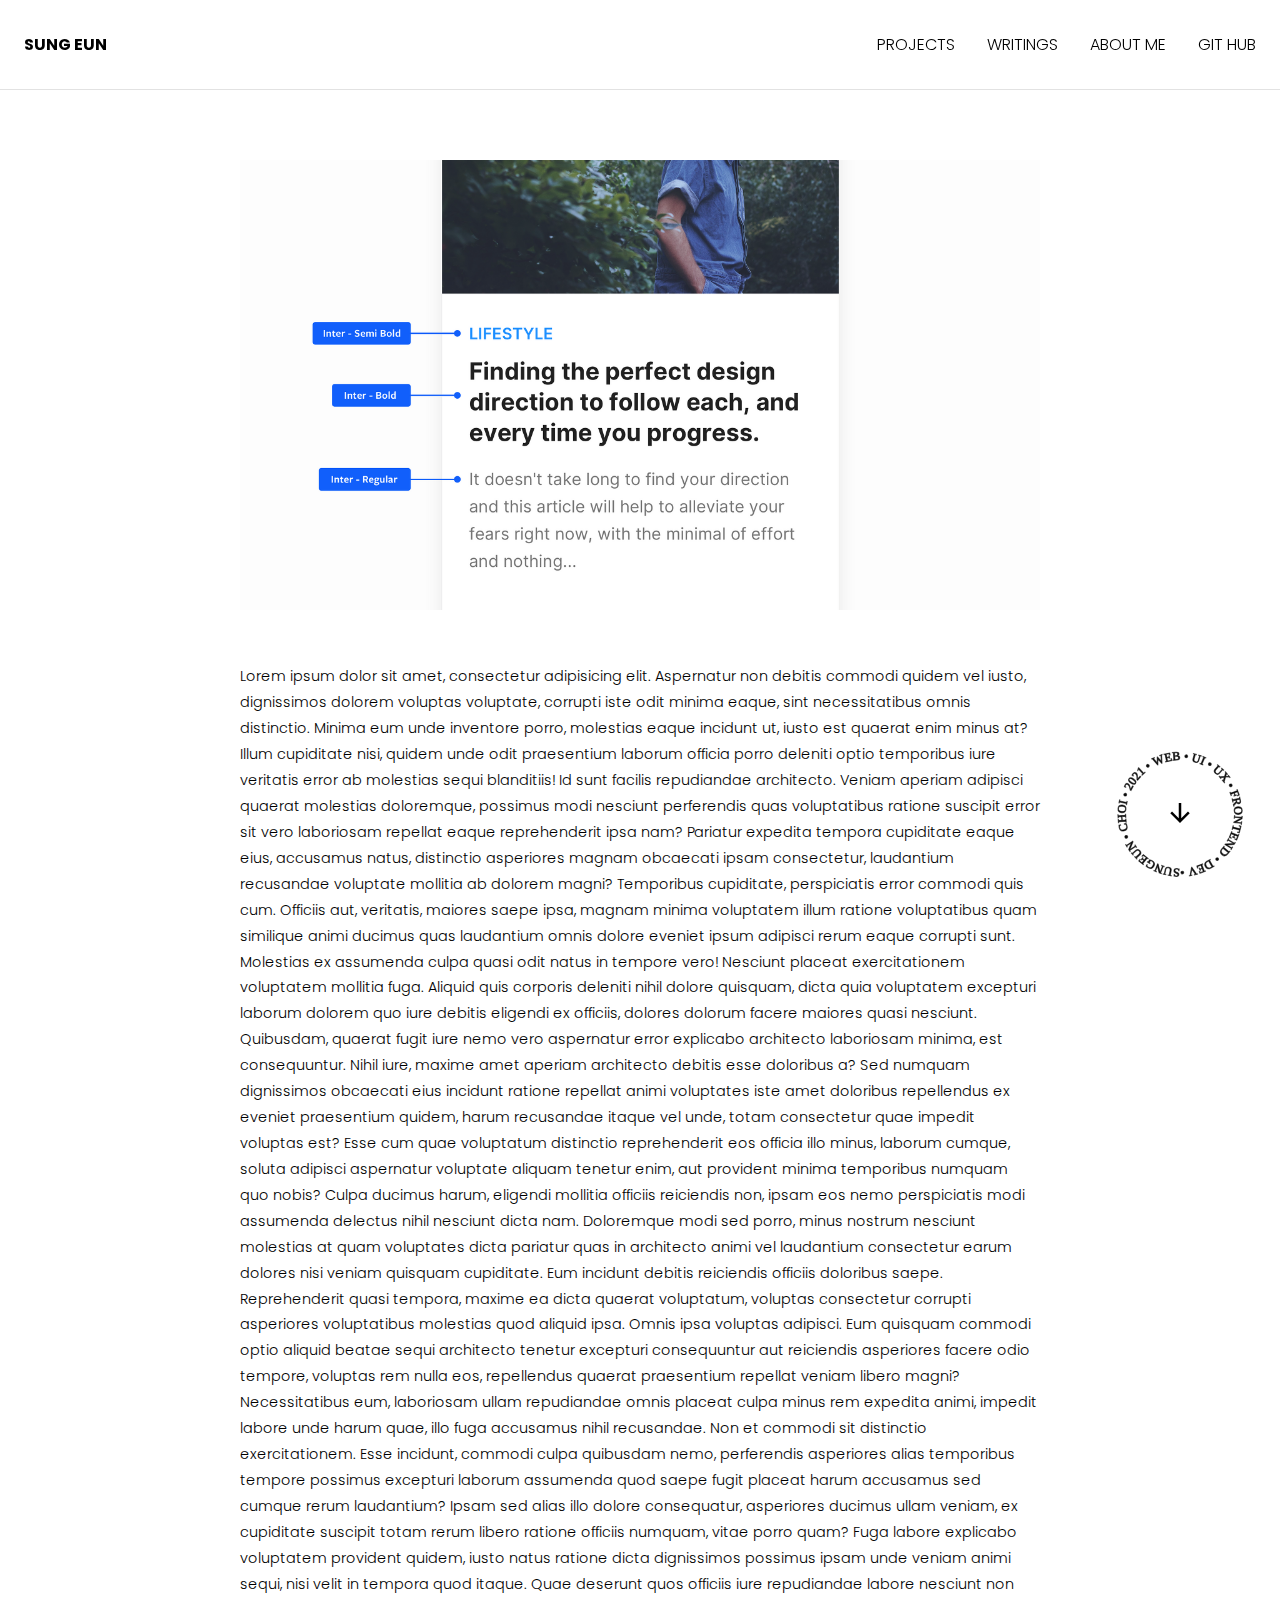
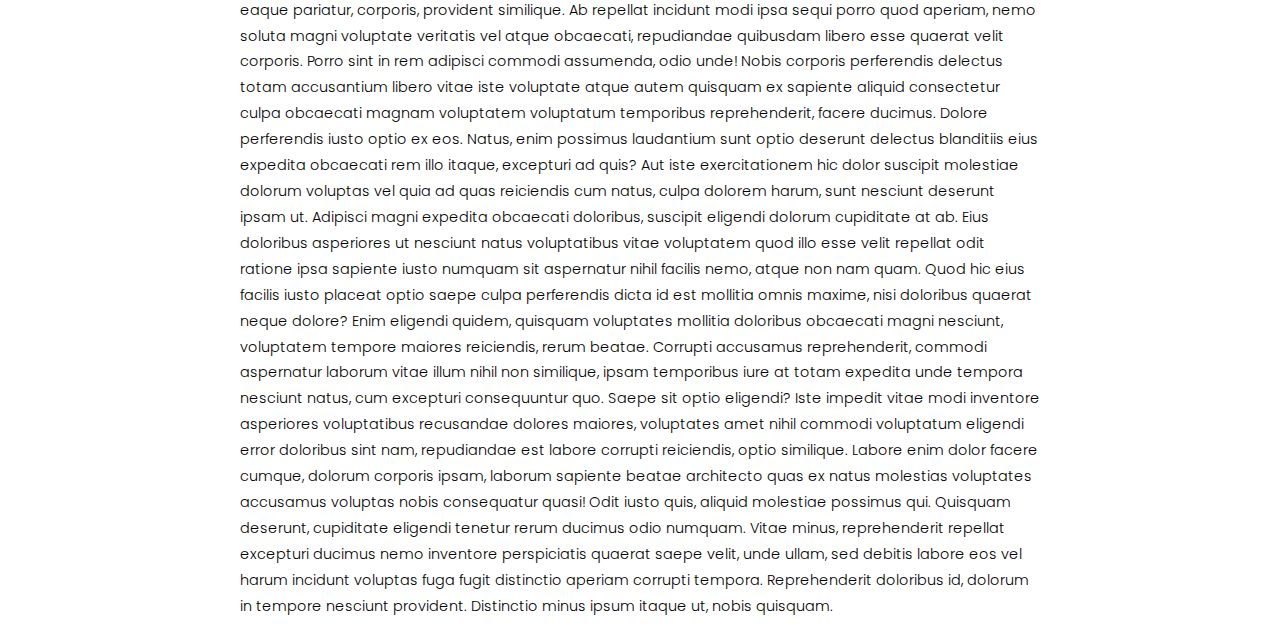
==== commit 2aa69e71: "스크롤시 돌아가는 원 크기줄임, 하이라이트 높이 줄임" ====
--- a/index.html
+++ b/index.html
@@ -40,7 +40,7 @@
         <div class="circle-scroll">
             <div class="circular-text">
                 <span id="rotated">
-                    SUNGEUN • CHOI • 2021 • PORTFOLIO • WEB • UI • UX • FRONTEND
+                    SUNGEUN • CHOI • 2021 • WEB • UI • UX • FRONTEND
                     • DEV •</span>
             </div>
             <div class="circle-arrow">
--- a/css/style.css
+++ b/css/style.css
@@ -83,6 +83,7 @@
 
 .header-nav {
     position: fixed;
+    z-index: 100;
     top: 0;
     right: 0;
     width: 100%;
@@ -142,7 +143,7 @@
   .highlight.shown {
     position: relative;
     background-origin: 0;
-    background-size: 200% 100%;
+    background-size: 200% 50%;
     background-repeat: repeat-x;
     background-position: -100% 100%;
     transition: background-position 0.8s ease-out;
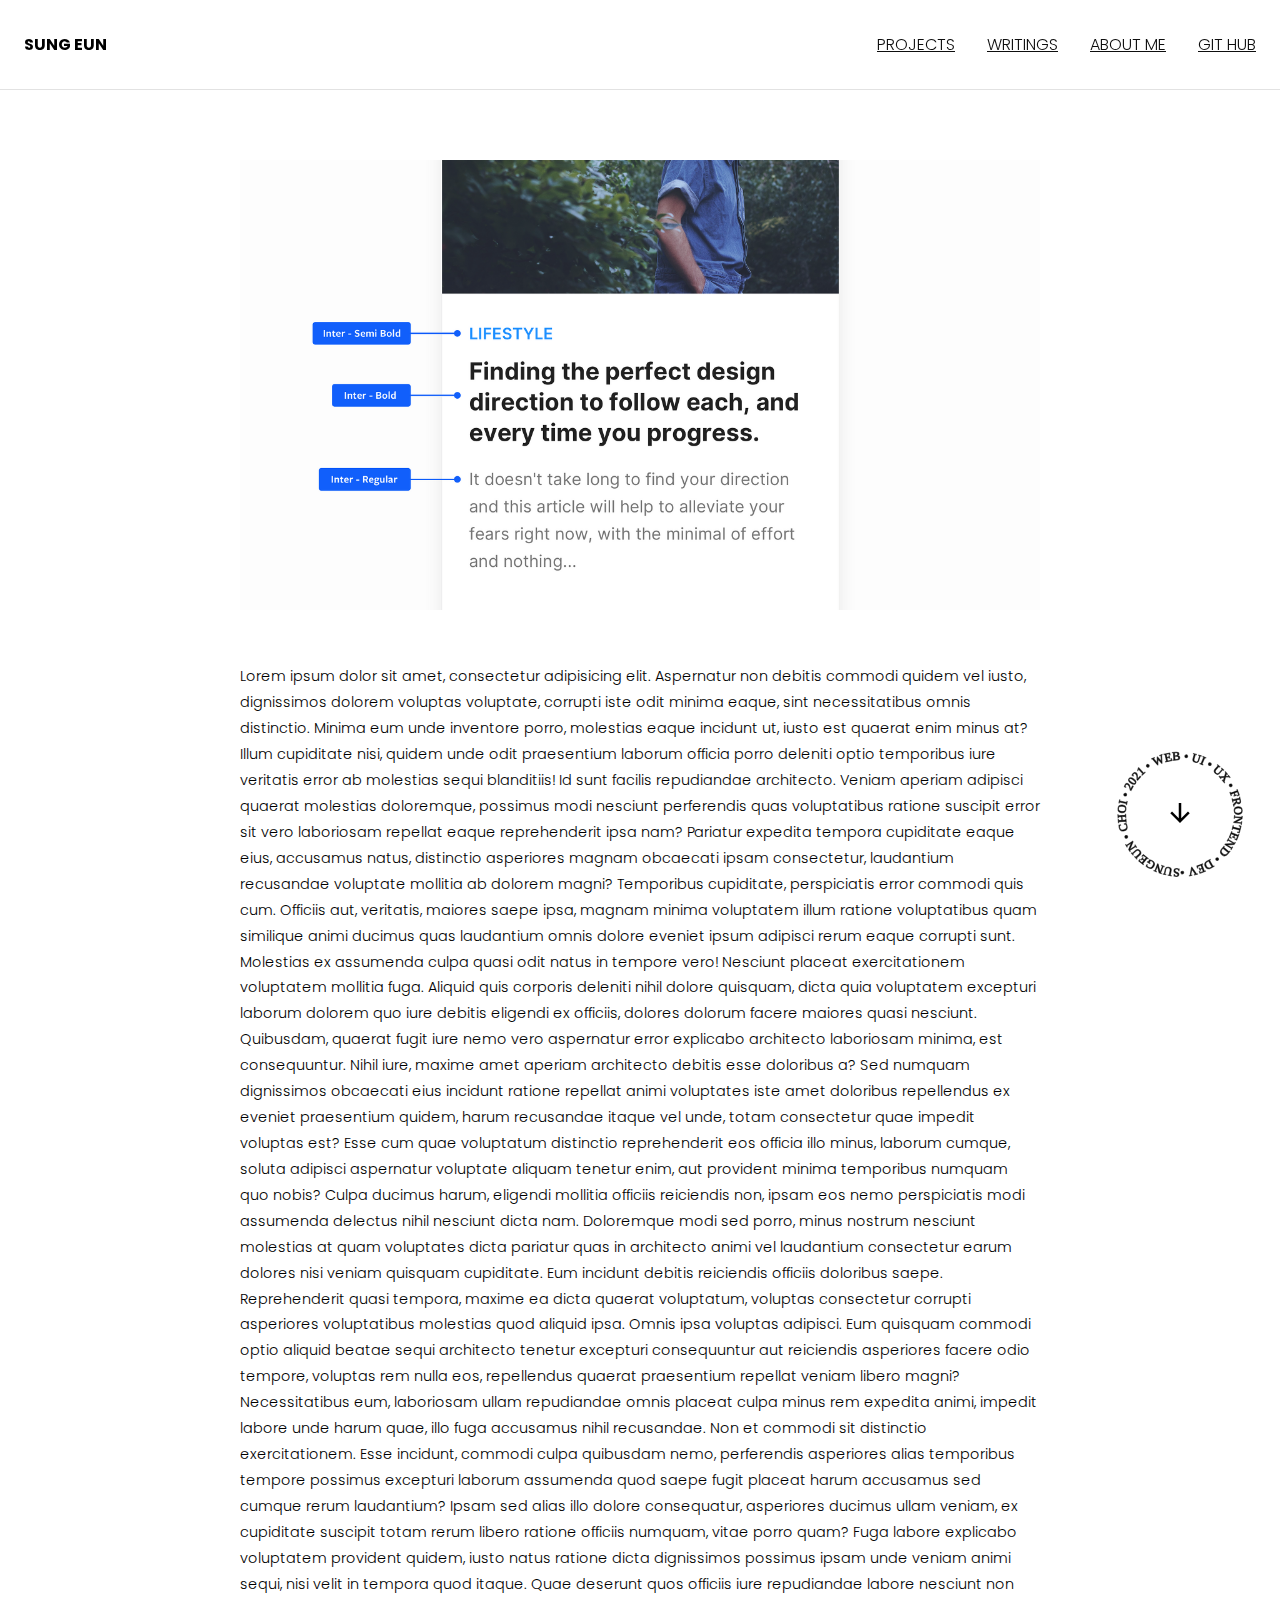
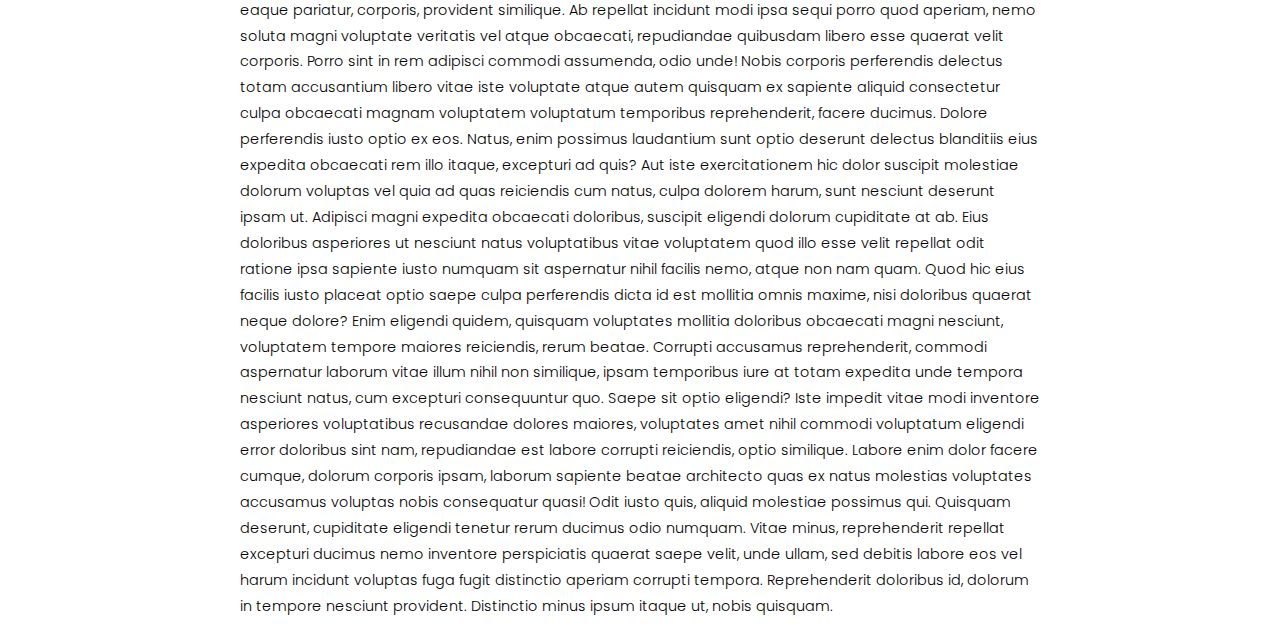
==== commit 8abd56d8: "페이지맨 마지막으로 내려가면 화살 방향 바뀜" ====
--- a/index.html
+++ b/index.html
@@ -16,13 +16,14 @@
                     <div class="name-logo en">
                         <p>SUNG EUN</p>
                     </div>
-                    <ul class="nav-list en">
-                        <li>PROJECTS</li>
+                    <div class="nav-list en">
+                        <a class="nav-hover" href=""> <span>PROJECTS</span> </a> 
                         <!-- <li>RESUME</li> -->
-                        <li>WRITINGS</li>
-                        <li>ABOUT ME</li>
-                        <li>GIT HUB</li>
-                    </ul>
+                        <a class="nav-hover" href=""> <span>WRITINGS</span> </a> 
+                        <a class="nav-hover" href=""> <span>ABOUT ME</span> </a> 
+                        <a class="nav-hover" href=""> <span>GIT HUB</span> </a>
+                        <div class="cursor"></div>
+                    </div>
                 </nav>
             </div>
             <div class="progress-container">
@@ -44,7 +45,7 @@
                     • DEV •</span>
             </div>
             <div class="circle-arrow">
-                <img class="arrow-down" src="img/arrow-down-line.svg">
+                <img class="arrow-down" id="down-arrow" src="img/arrow-down-line.svg">
             </div>
         </div>
         
--- a/css/style.css
+++ b/css/style.css
@@ -26,12 +26,13 @@
     --google-color:#366FF2;
 }
 
+html,
 body {
     margin: 0;
     padding: 0;
     width: 100%;
-    background: #ffffff;
     box-sizing: border-box;
+    background-color: #ffffff;
 }
 
 .kr{font-family: 'Noto Sans KR', -apple-system, BlinkMacSystemFont, 'Segoe UI', Roboto, Oxygen, Ubuntu, Cantarell, 'Open Sans', 'Helvetica Neue', sans-serif;}
@@ -62,6 +63,8 @@
     position: relative;
     left: -50%;
     width: 30px;
+    transition: all ease 1s;
+    transform: rotate( 0deg );
 }
 
 .main-nav {
@@ -73,12 +76,13 @@
 
 .nav-list {
     display: flex;
-    list-style-type: none;
+    align-items: center;
 }
 
-.nav-list > li {
+.nav-list a {
     padding-left: 2em;
     font-weight: 300;
+    color: rgba(14, 14, 14, 1);
 }
 
 .header-nav {
@@ -138,9 +142,9 @@
     background-position: 0 100%;
     transition: background-position 0.8s ease-out;
     padding: 4px 0px;
-  }
+}
   
-  .highlight.shown {
+.highlight.shown {
     position: relative;
     background-origin: 0;
     background-size: 200% 50%;
